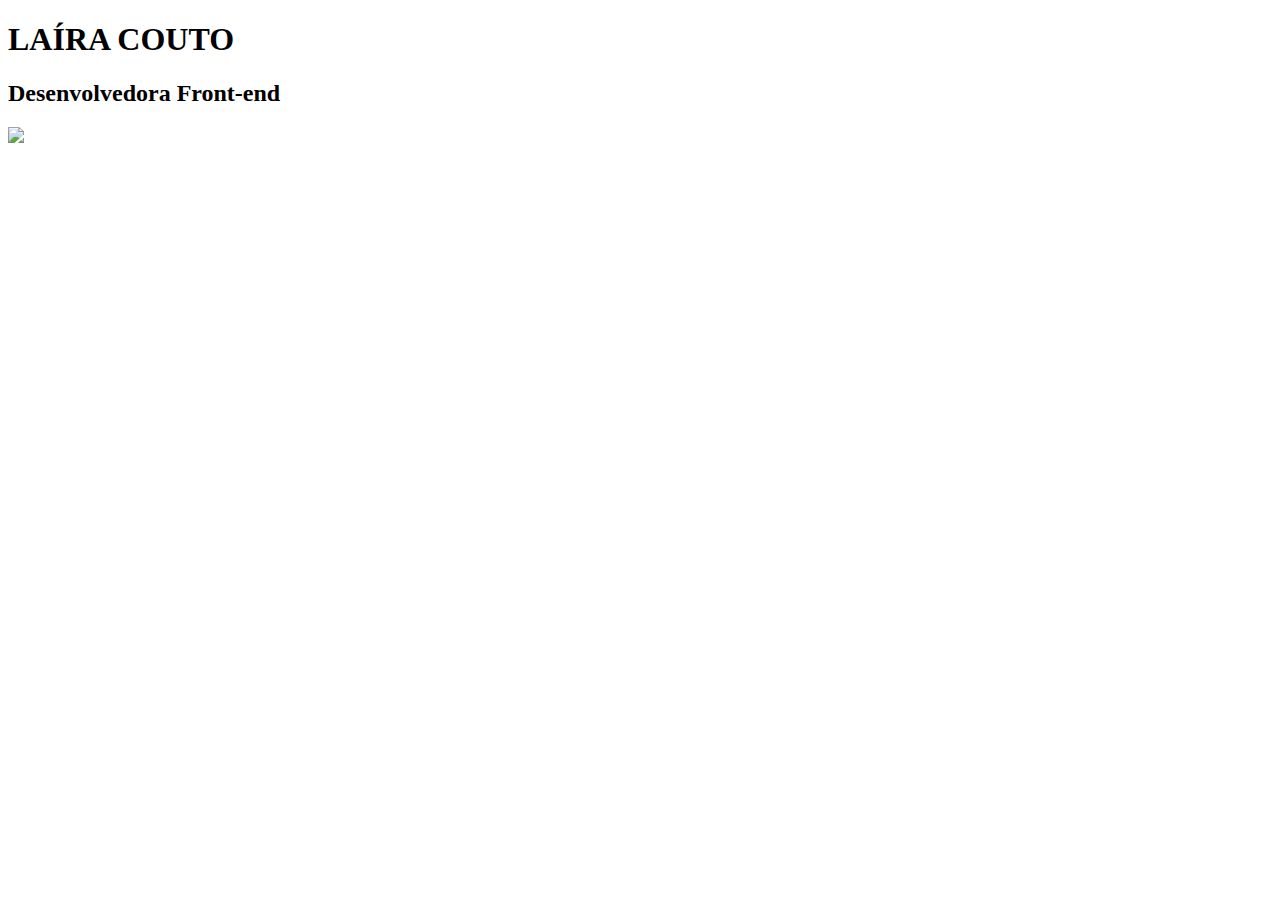
==== LANDINGPAGE/index.html @ 5f29d698 "Landing Page iniciada" ====
<!DOCTYPE html>
<html lang="pt">
<head>
    <meta charset="UTF-8">
    <meta http-equiv="X-UA-Compatible" content="IE=edge">
    <meta name="viewport" content="width=device-width, initial-scale=1.0">
    <title>Laíra Couto</title>
    <link rel="stylesheet" href="index.css">
</head>

<body>

    <div class="tit">    
        <h1>LAÍRA COUTO</h1>
        <h2>Desenvolvedora Front-end</h2>
    </div>

    <div class="perfil">
        <img src="./IMG/Perfil.jpg">
    </div>    
    
</body>
</html>
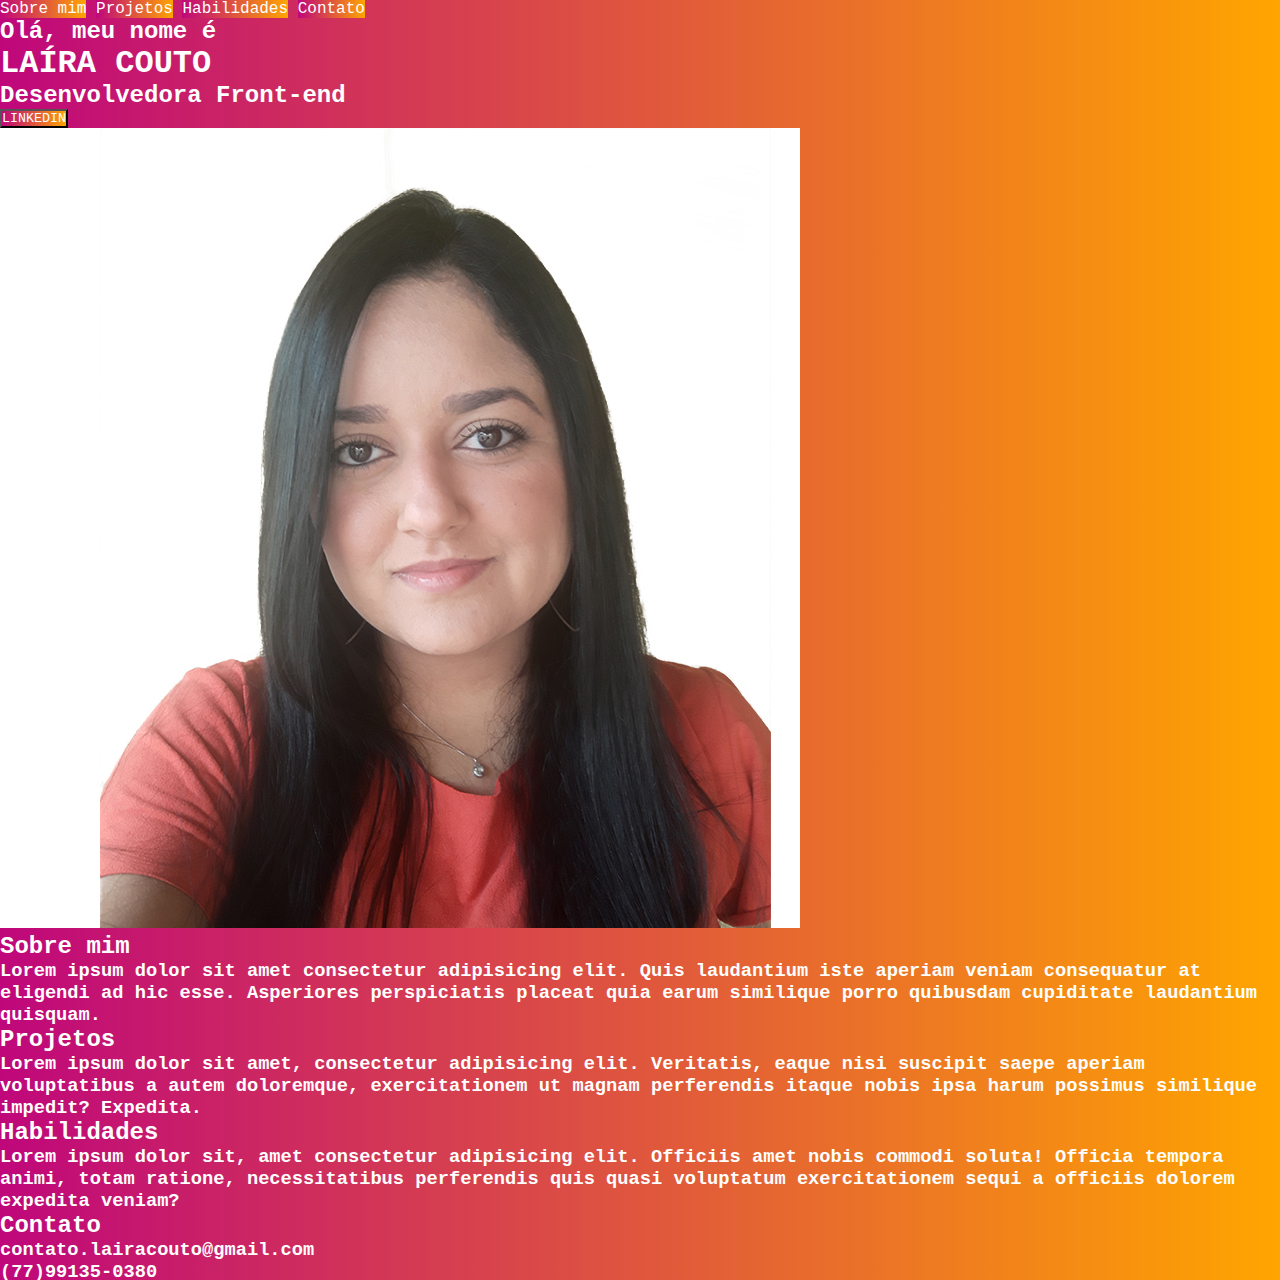
==== commit 9fb4de43: "Evoluindo o CSS" ====
--- a/LANDINGPAGE/index.html
+++ b/LANDINGPAGE/index.html
@@ -10,14 +10,45 @@
 
 <body>
 
-    <div class="tit">    
+    <header>
+        <nav>
+            <a>Sobre mim</a>
+            <a>Projetos</a>
+            <a>Habilidades</a>
+            <a>Contato</a>
+
+    <div class="tit"> 
+        <h2>Olá, meu nome é</h2>   
         <h1>LAÍRA COUTO</h1>
         <h2>Desenvolvedora Front-end</h2>
+        <button>LINKEDIN</button>
     </div>
 
     <div class="perfil">
         <img src="./IMG/Perfil.jpg">
-    </div>    
+    </div>
     
+    <div class="sobre-mim">
+        <h2>Sobre mim</h2>
+        <h3>Lorem ipsum dolor sit amet consectetur adipisicing elit. Quis laudantium iste aperiam veniam consequatur at eligendi ad hic esse. Asperiores perspiciatis placeat quia earum similique porro quibusdam cupiditate laudantium quisquam.</h3>
+    </div>
+    
+    <div class="projetos">
+        <h2>Projetos</h2>
+        <h3>Lorem ipsum dolor sit amet, consectetur adipisicing elit. Veritatis, eaque nisi suscipit saepe aperiam voluptatibus a autem doloremque, exercitationem ut magnam perferendis itaque nobis ipsa harum possimus similique impedit? Expedita.</h3>
+    </div>
+
+    <div class="habilidades">
+        <h2>Habilidades</h2>
+        <h3>Lorem ipsum dolor sit, amet consectetur adipisicing elit. Officiis amet nobis commodi soluta! Officia tempora animi, totam ratione, necessitatibus perferendis quis quasi voluptatum exercitationem sequi a officiis dolorem expedita veniam?</h3>
+    </div>
+
+    <div class="contato">
+        <h2>Contato</h2>
+        <h3>contato.lairacouto@gmail.com</h3>
+        <h3>(77)99135-0380</h3>
+    </div>
+
+
 </body>
 </html>--- a/LANDINGPAGE/index.css
+++ b/LANDINGPAGE/index.css
@@ -0,0 +1,8 @@
+* {
+    margin: 0;
+    padding: 0;
+    background: linear-gradient(90deg, rgb(191, 7, 123), orange);
+    color: white;
+    font-family: Andale Mono, monospace;
+}
+
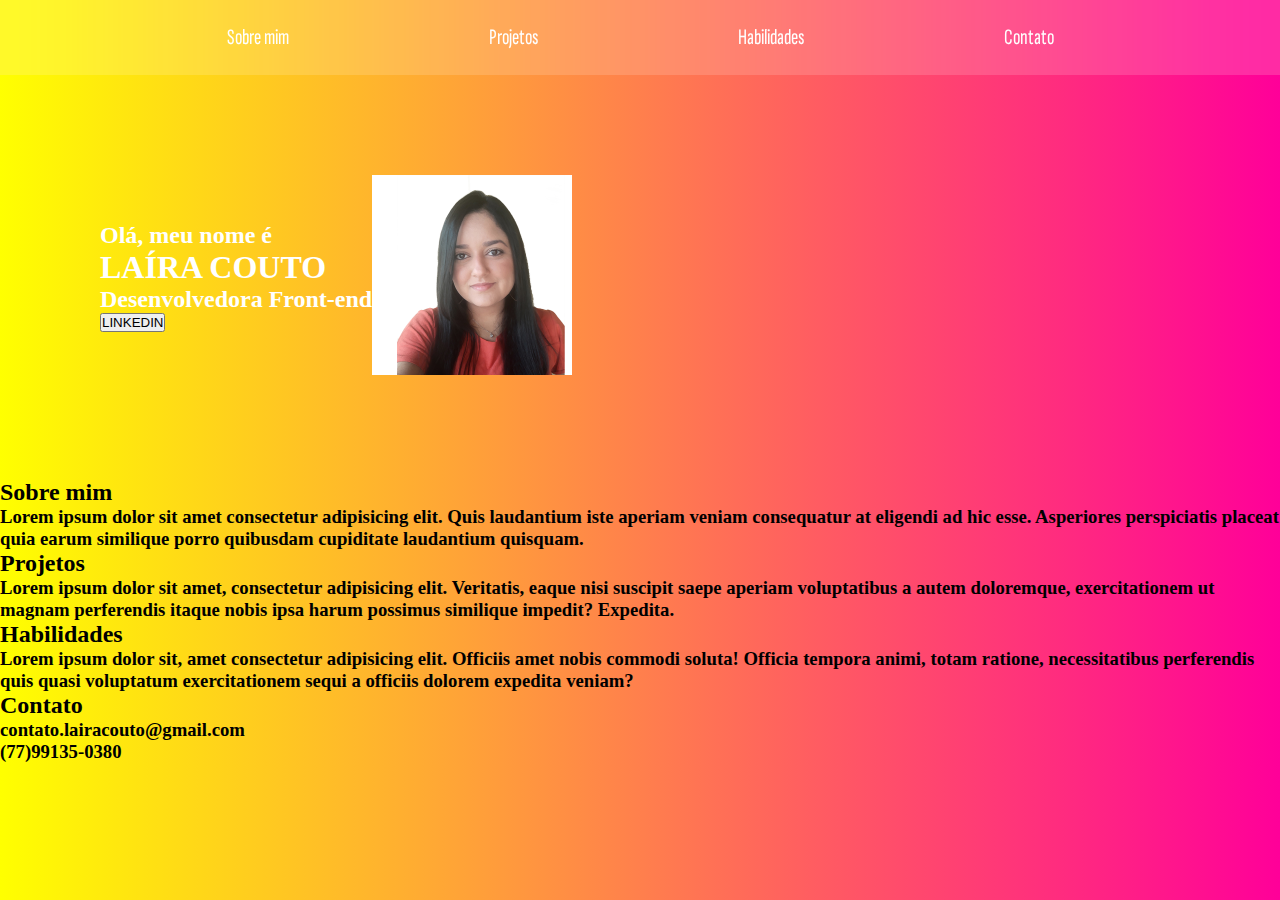
==== commit a7c5dc90: "evouindo no CSS" ====
--- a/LANDINGPAGE/index.html
+++ b/LANDINGPAGE/index.html
@@ -1,5 +1,5 @@
 <!DOCTYPE html>
-<html lang="pt">
+<html lang="pt-BR">
 <head>
     <meta charset="UTF-8">
     <meta http-equiv="X-UA-Compatible" content="IE=edge">
@@ -10,24 +10,27 @@
 
 <body>
 
-    <header>
-        <nav>
-            <a>Sobre mim</a>
-            <a>Projetos</a>
-            <a>Habilidades</a>
-            <a>Contato</a>
+    <header class="cabecalho">
+        <nav class="cabecalho-menu">
+            <a class="cabecalho-menu-item">Sobre mim</a>
+            <a class="cabecalho-menu-item">Projetos</a>
+            <a class="cabecalho-menu-item">Habilidades</a>
+            <a class="cabecalho-menu-item">Contato</a>
+        </nav>
+    </header>
 
-    <div class="tit"> 
-        <h2>Olá, meu nome é</h2>   
-        <h1>LAÍRA COUTO</h1>
-        <h2>Desenvolvedora Front-end</h2>
-        <button>LINKEDIN</button>
-    </div>
+    <section class="tit">
+        <div class="tit-letra"> 
+            <h2 class="tit-pri">Olá, meu nome é</h2>   
+            <h1 class="tit-seg">LAÍRA COUTO</h1>
+            <h2 class="tit-ter">Desenvolvedora Front-end</h2>
+            <button class="tit-buttom">LINKEDIN</button>
+        </div>
+        <div>
+            <img class= "tit-img" src="./IMG/Perfil.jpg">
+        </div>
+    </section>
 
-    <div class="perfil">
-        <img src="./IMG/Perfil.jpg">
-    </div>
-    
     <div class="sobre-mim">
         <h2>Sobre mim</h2>
         <h3>Lorem ipsum dolor sit amet consectetur adipisicing elit. Quis laudantium iste aperiam veniam consequatur at eligendi ad hic esse. Asperiores perspiciatis placeat quia earum similique porro quibusdam cupiditate laudantium quisquam.</h3>
--- a/LANDINGPAGE/index.css
+++ b/LANDINGPAGE/index.css
@@ -1,8 +1,46 @@
-* {
+@import url('https://fonts.googleapis.com/css2?family=Sofia+Sans+Extra+Condensed&display=swap');
+
+*{
     margin: 0;
     padding: 0;
-    background: linear-gradient(90deg, rgb(191, 7, 123), orange);
-    color: white;
-    font-family: Andale Mono, monospace;
+    box-sizing: border-box;
+    text-decoration: none;
 }
 
+body {
+    font-size: 100%;
+    background: linear-gradient(90deg, rgb(255, 255, 0), rgb(255, 0, 153) );
+}
+
+.cabecalho {
+    display: flex;
+    flex-direction: row;
+    justify-content: space-around;
+    padding: 24px;
+    background: rgba(255, 255, 255, 0.15);
+    backdrop-filter: blur(45px);
+}
+
+.cabecalho-menu {
+    display: flex;
+    gap: 200px;
+}
+
+.cabecalho-menu-item {
+    font-family: 'Sofia Sans Extra Condensed', sans-serif;
+    color: white;
+    font-size: 22px;
+}
+
+.tit {
+    display: flex;
+    color: white;
+    flex-direction: row;
+    align-items: center;
+    padding: 100px;
+}
+
+.tit-img {
+    height: 200px;
+    width: 200px;
+}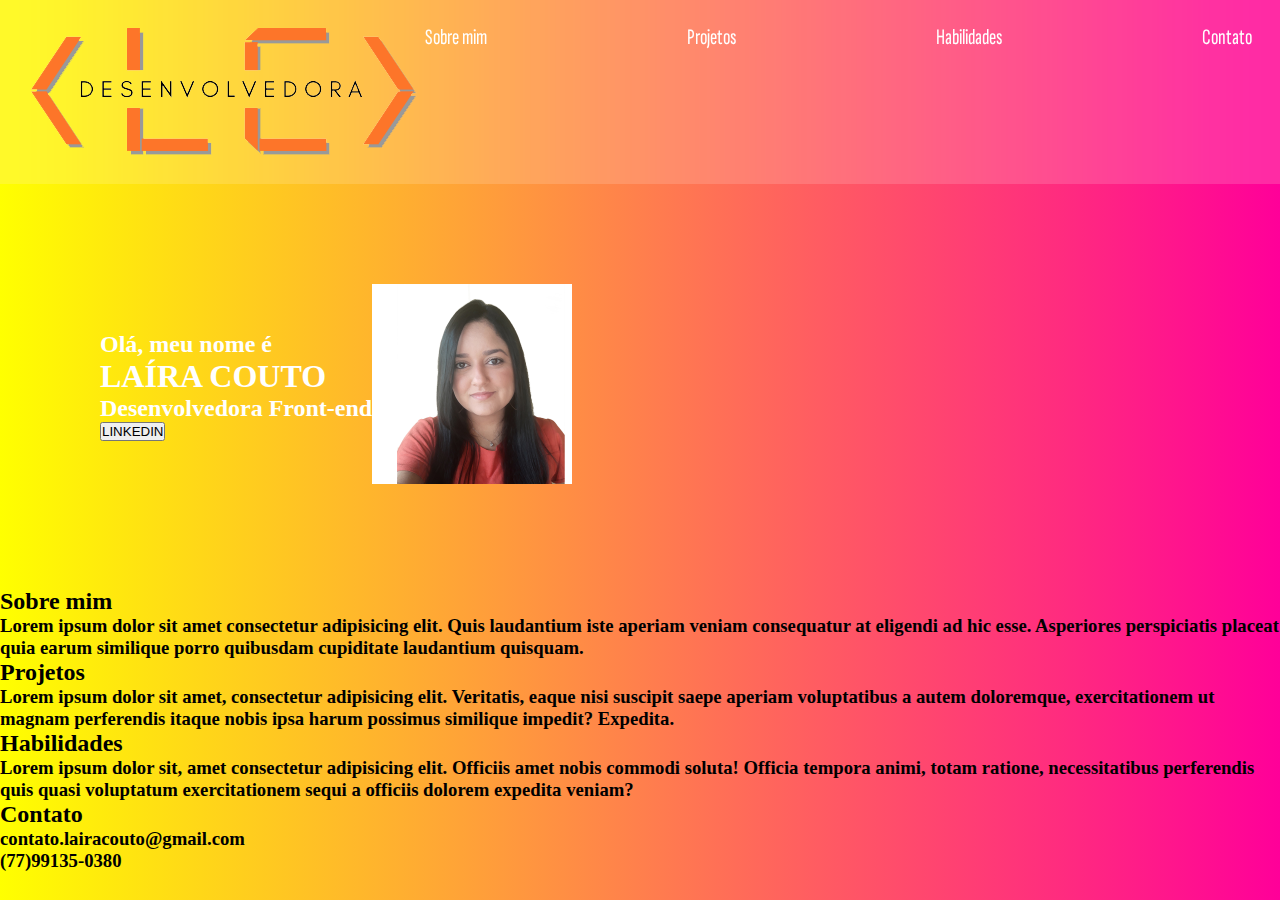
==== commit 6c817633: "atualizações CSS" ====
--- a/LANDINGPAGE/index.html
+++ b/LANDINGPAGE/index.html
@@ -11,6 +11,7 @@
 <body>
 
     <header class="cabecalho">
+        <img class="logo" src="./IMG/LC.png">
         <nav class="cabecalho-menu">
             <a class="cabecalho-menu-item">Sobre mim</a>
             <a class="cabecalho-menu-item">Projetos</a>
--- a/LANDINGPAGE/index.css
+++ b/LANDINGPAGE/index.css
@@ -20,6 +20,7 @@
     background: rgba(255, 255, 255, 0.15);
     backdrop-filter: blur(45px);
 }
+
 
 .cabecalho-menu {
     display: flex;
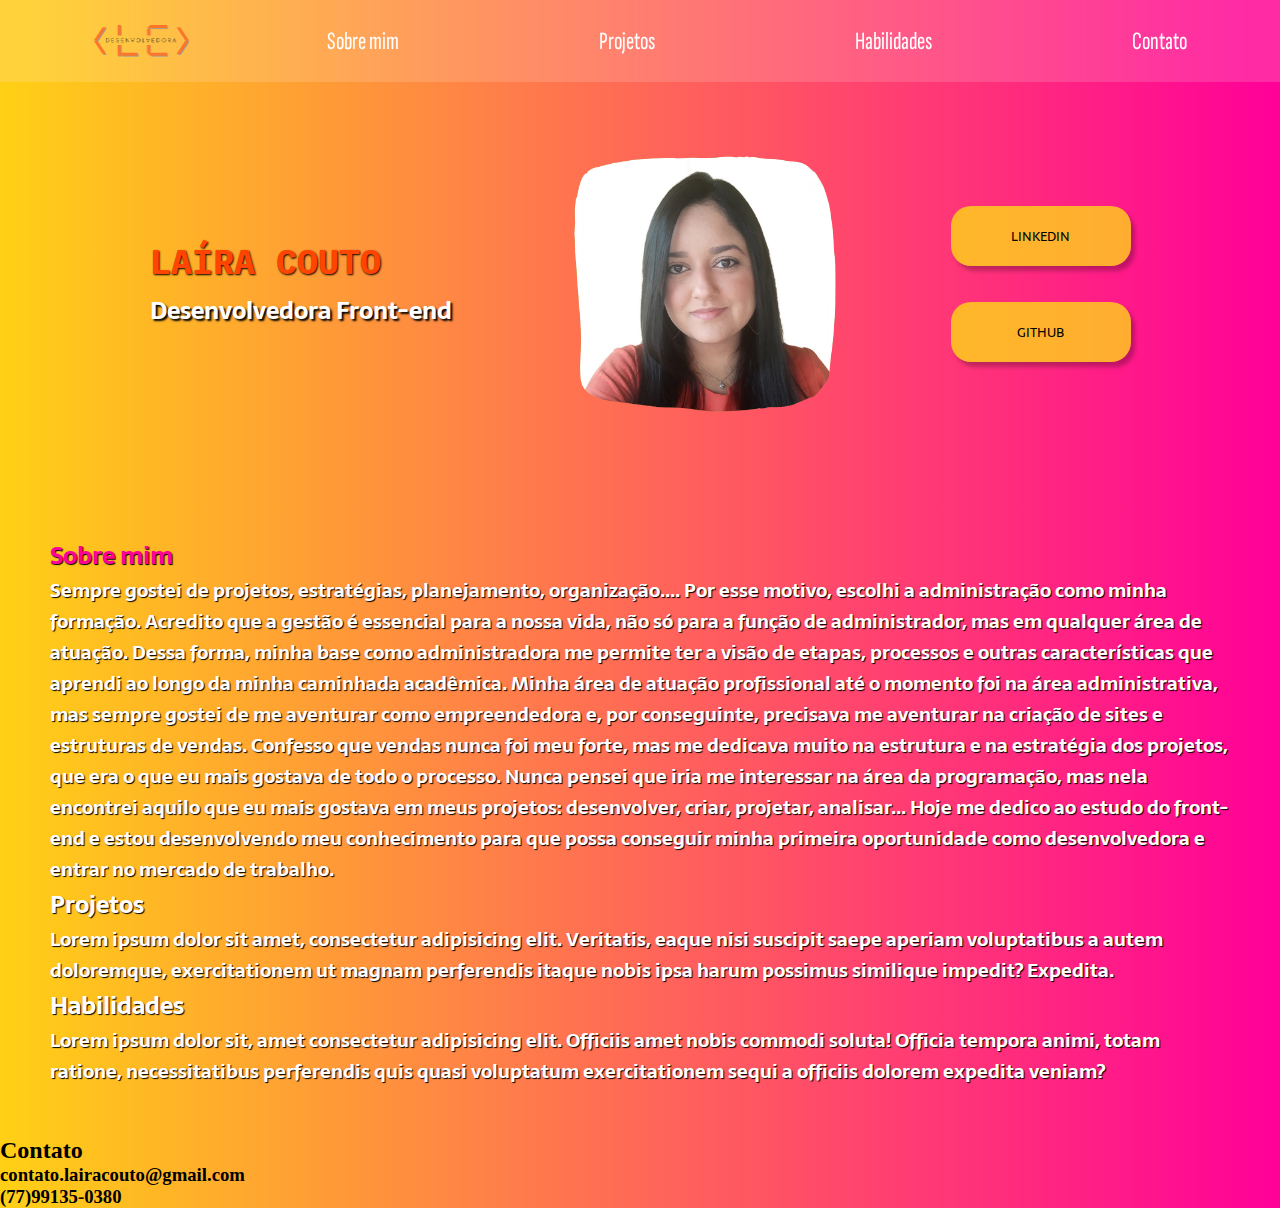
==== commit fe36f910: "modificações" ====
--- a/LANDINGPAGE/index.html
+++ b/LANDINGPAGE/index.html
@@ -21,20 +21,30 @@
     </header>
 
     <section class="tit">
-        <div class="tit-letra"> 
-            <h2 class="tit-pri">Olá, meu nome é</h2>   
+        <div class="tit-letra">   
             <h1 class="tit-seg">LAÍRA COUTO</h1>
             <h2 class="tit-ter">Desenvolvedora Front-end</h2>
-            <button class="tit-buttom">LINKEDIN</button>
         </div>
         <div>
-            <img class= "tit-img" src="./IMG/Perfil.jpg">
+            <img class= "tit-img" src="./IMG/img_trasp.png">
+        </div>
+        <div class="button">
+            <button class="button-link">LINKEDIN</button>
+            <br>
+            <br>
+            <button class="button-git">GITHUB</button>
         </div>
     </section>
-
+    
+    <section class="conteudo">
     <div class="sobre-mim">
-        <h2>Sobre mim</h2>
-        <h3>Lorem ipsum dolor sit amet consectetur adipisicing elit. Quis laudantium iste aperiam veniam consequatur at eligendi ad hic esse. Asperiores perspiciatis placeat quia earum similique porro quibusdam cupiditate laudantium quisquam.</h3>
+        <h2 class="h1-sobre-mim">Sobre mim</h2>
+        <h3>Sempre gostei de projetos, estratégias, planejamento, organização.... Por esse motivo, escolhi a administração como minha formação. 
+            Acredito que a gestão é essencial para a nossa vida, não só para a função de administrador, mas em qualquer área de atuação. Dessa forma, minha base como administradora me permite ter a visão de etapas, processos e outras características que aprendi ao longo da minha caminhada acadêmica.
+            Minha área de atuação profissional até o momento foi na área administrativa, mas sempre gostei de me aventurar como empreendedora e, por conseguinte, precisava me aventurar na criação de sites e estruturas de vendas.
+            Confesso que vendas nunca foi meu forte, mas me dedicava muito na estrutura e na estratégia dos projetos, que era o que eu mais gostava de todo o processo.
+            Nunca pensei que iria me interessar na área da programação, mas nela encontrei aquilo que eu mais gostava em meus projetos: desenvolver, criar, projetar, analisar...
+            Hoje me dedico ao estudo do front-end e estou desenvolvendo meu conhecimento para que possa conseguir minha primeira oportunidade como desenvolvedora e entrar no mercado de trabalho.</h3>
     </div>
     
     <div class="projetos">
@@ -46,6 +56,7 @@
         <h2>Habilidades</h2>
         <h3>Lorem ipsum dolor sit, amet consectetur adipisicing elit. Officiis amet nobis commodi soluta! Officia tempora animi, totam ratione, necessitatibus perferendis quis quasi voluptatum exercitationem sequi a officiis dolorem expedita veniam?</h3>
     </div>
+</section>
 
     <div class="contato">
         <h2>Contato</h2>
--- a/LANDINGPAGE/index.css
+++ b/LANDINGPAGE/index.css
@@ -1,4 +1,8 @@
 @import url('https://fonts.googleapis.com/css2?family=Sofia+Sans+Extra+Condensed&display=swap');
+
+@import url('https://fonts.googleapis.com/css2?family=IBM+Plex+Mono:wght@200&family=Staatliches&display=swap');
+
+@import url('https://fonts.googleapis.com/css2?family=IBM+Plex+Mono:wght@200&family=Sarala:wght@700&family=Staatliches&display=swap');
 
 *{
     margin: 0;
@@ -9,16 +13,23 @@
 
 body {
     font-size: 100%;
-    background: linear-gradient(90deg, rgb(255, 255, 0), rgb(255, 0, 153) );
+    background: linear-gradient(90deg, rgba(255, 204, 0, 0.919), rgb(255, 0, 153) );
 }
 
 .cabecalho {
     display: flex;
     flex-direction: row;
+    align-items: center;
     justify-content: space-around;
     padding: 24px;
     background: rgba(255, 255, 255, 0.15);
     backdrop-filter: blur(45px);
+}
+
+.logo {
+    height: 34px;
+    width: 97px;
+    padding: 0;
 }
 
 
@@ -30,7 +41,7 @@
 .cabecalho-menu-item {
     font-family: 'Sofia Sans Extra Condensed', sans-serif;
     color: white;
-    font-size: 22px;
+    font-size: 25px;
 }
 
 .tit {
@@ -38,10 +49,71 @@
     color: white;
     flex-direction: row;
     align-items: center;
-    padding: 100px;
+    padding: 50px;
+    justify-content: space-evenly;
+}
+
+.tit-letra {
+    display: flex;
+    flex-direction: column;
+    gap: 7px;
 }
 
 .tit-img {
-    height: 200px;
-    width: 200px;
-}+    height: 300px;
+    width: 300px;
+}
+
+.tit-pri {
+    font-family: 'Sarala', sans-serif;
+    color: black;
+}
+
+.tit-seg {
+    font-family: 'IBM Plex Mono', monospace;
+    font-size: 35px;
+    color: orangered;
+    text-shadow: 1px 1px 2px black;
+}
+
+.tit-ter {
+    font-family: 'Sarala', sans-serif;
+    color: white;
+    text-shadow: 2px 2px 2px black;
+}
+
+.button {
+    display: flex;
+    flex-direction: column;
+}
+
+.button-link {
+    background-color: rgba(255, 255, 0, 0.648);
+    height: 60px;
+    width: 180px;
+    border: none;
+    box-shadow: 4px 5px 4px rgba(0, 0, 0, 0.25);
+    border-radius: 20px;
+    font-family: 'Sarala', sans-serif;
+}
+
+.button-git {
+    background-color: rgba(255, 255, 0, 0.648);
+    height: 60px;
+    width: 180px;
+    border: none;
+    box-shadow: 4px 5px 4px rgba(0, 0, 0, 0.25);
+    border-radius: 20px;
+    font-family: 'Sarala', sans-serif
+}
+
+.h1-sobre-mim {
+    color: rgb(255, 0, 153);
+}
+
+.conteudo {
+    margin: 50px;
+    font-family: 'Sarala', sans-serif;
+    color: white;
+    text-shadow: 1px 1px 1px black;
+}
